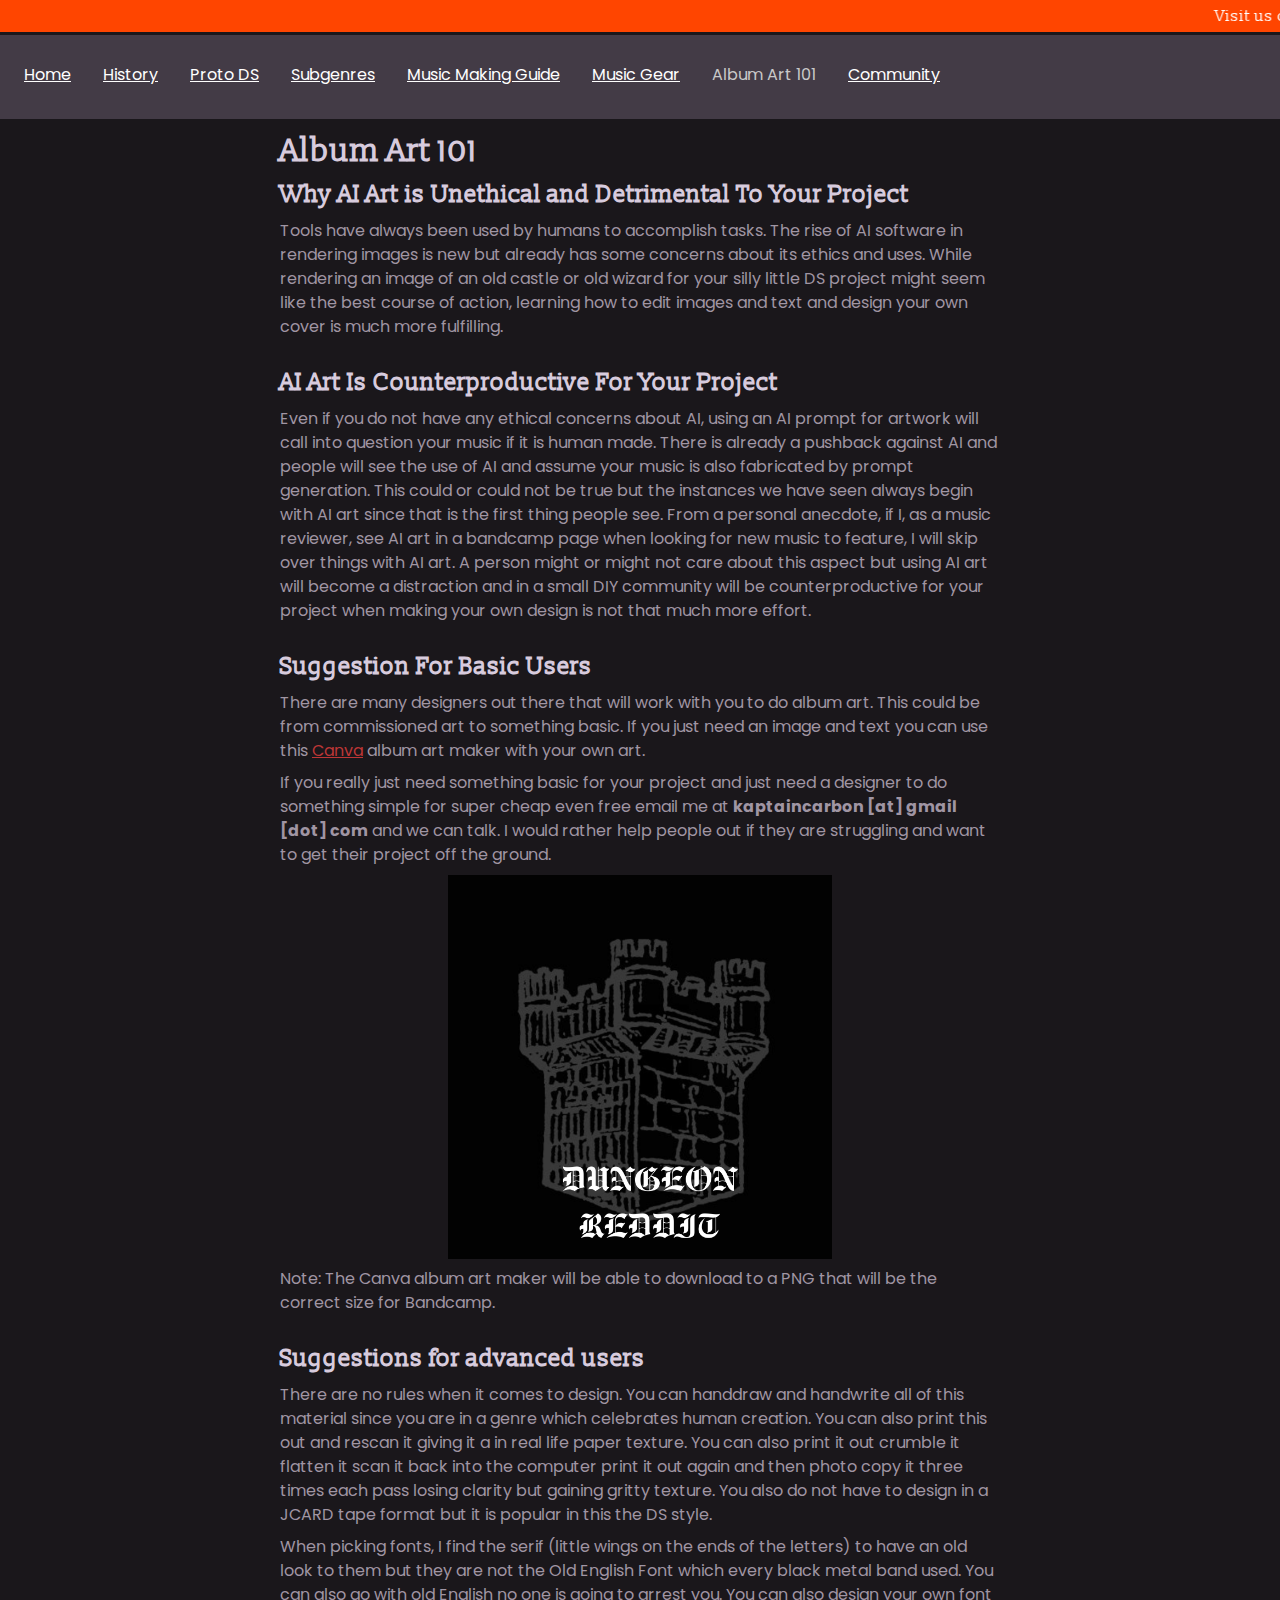
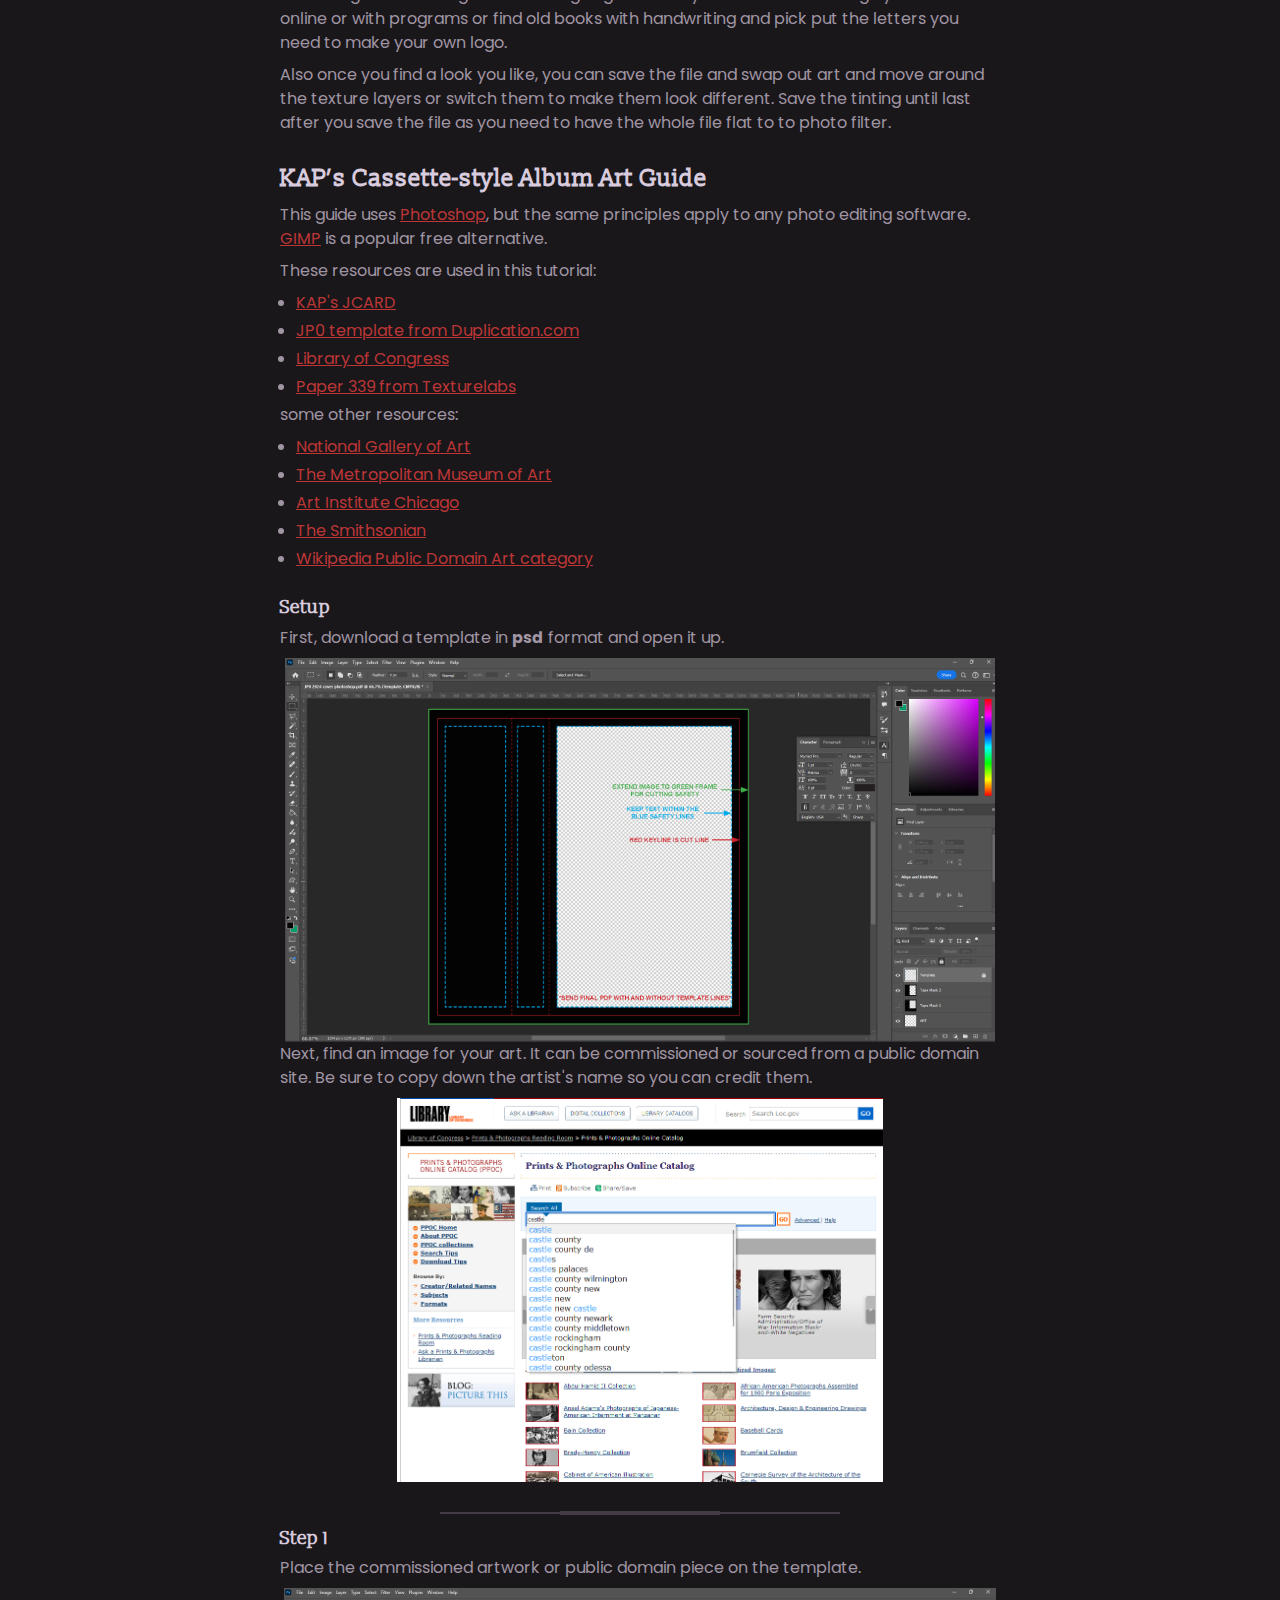
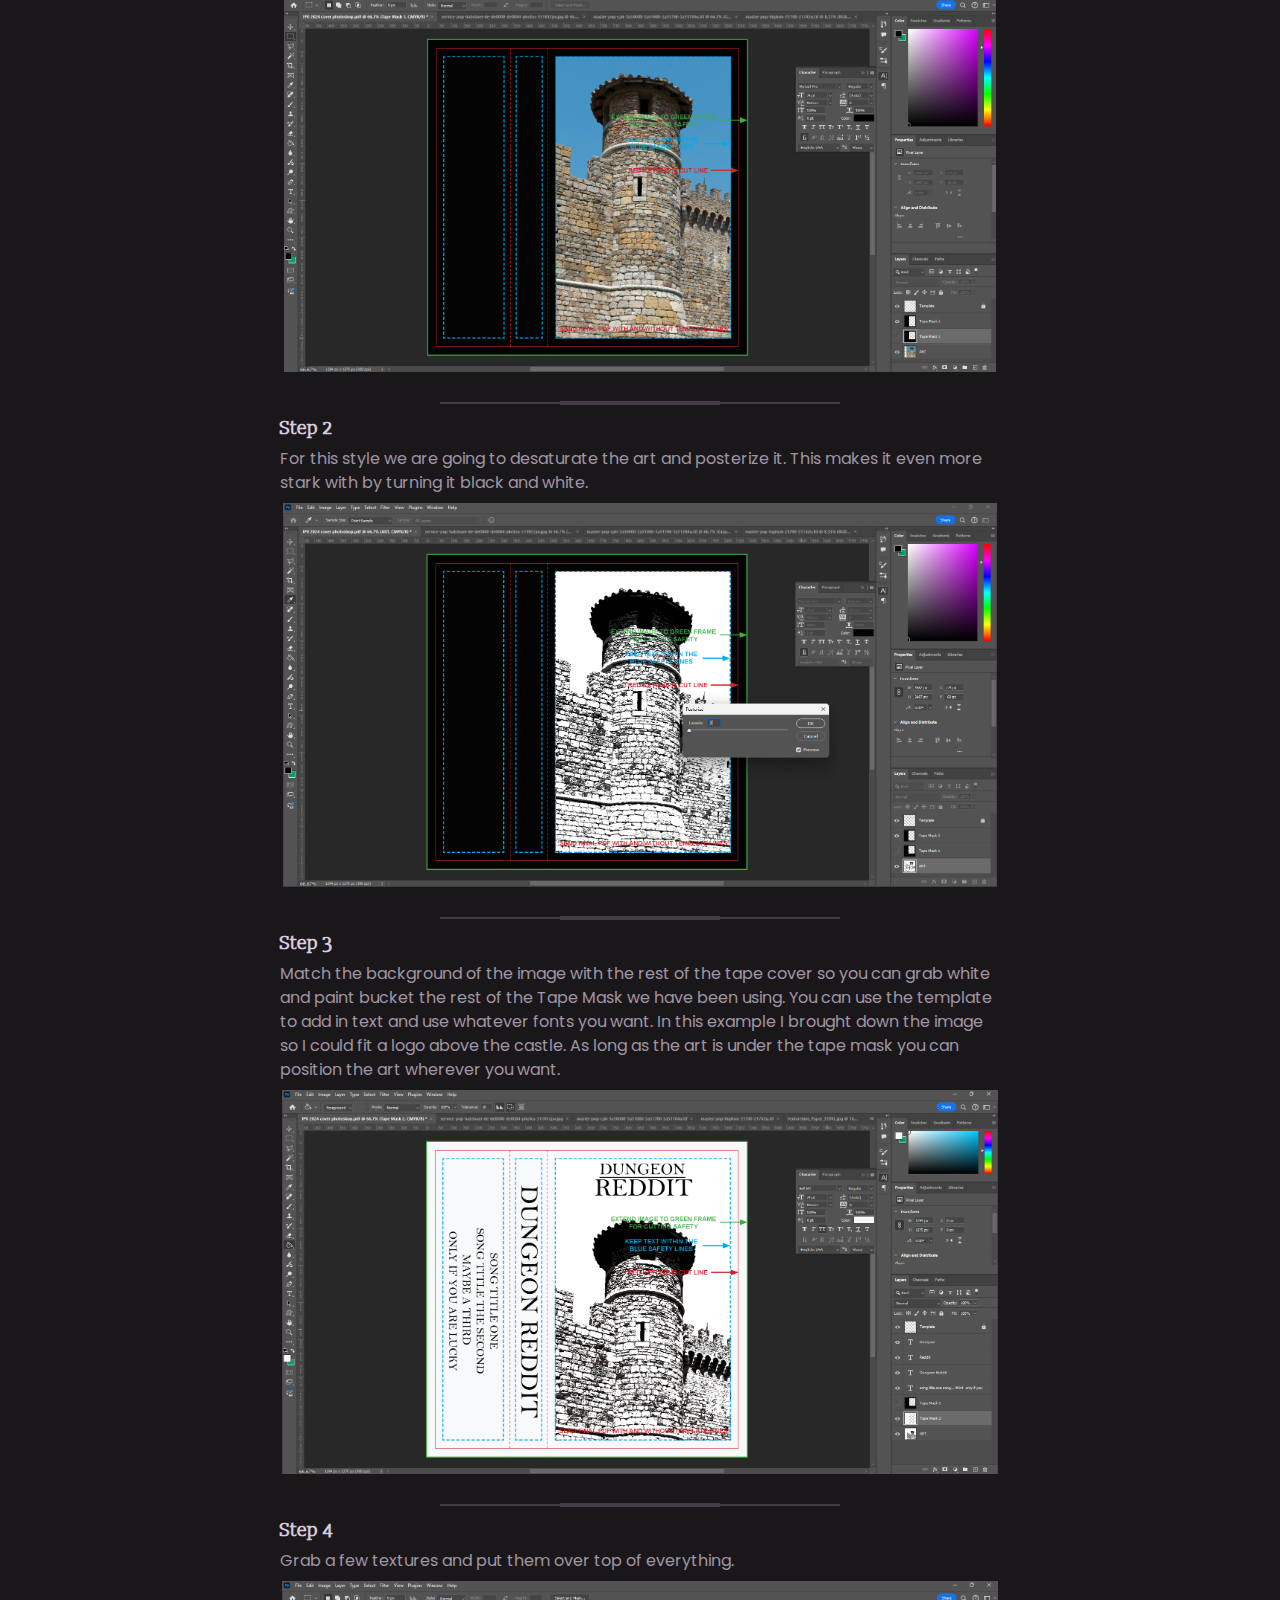
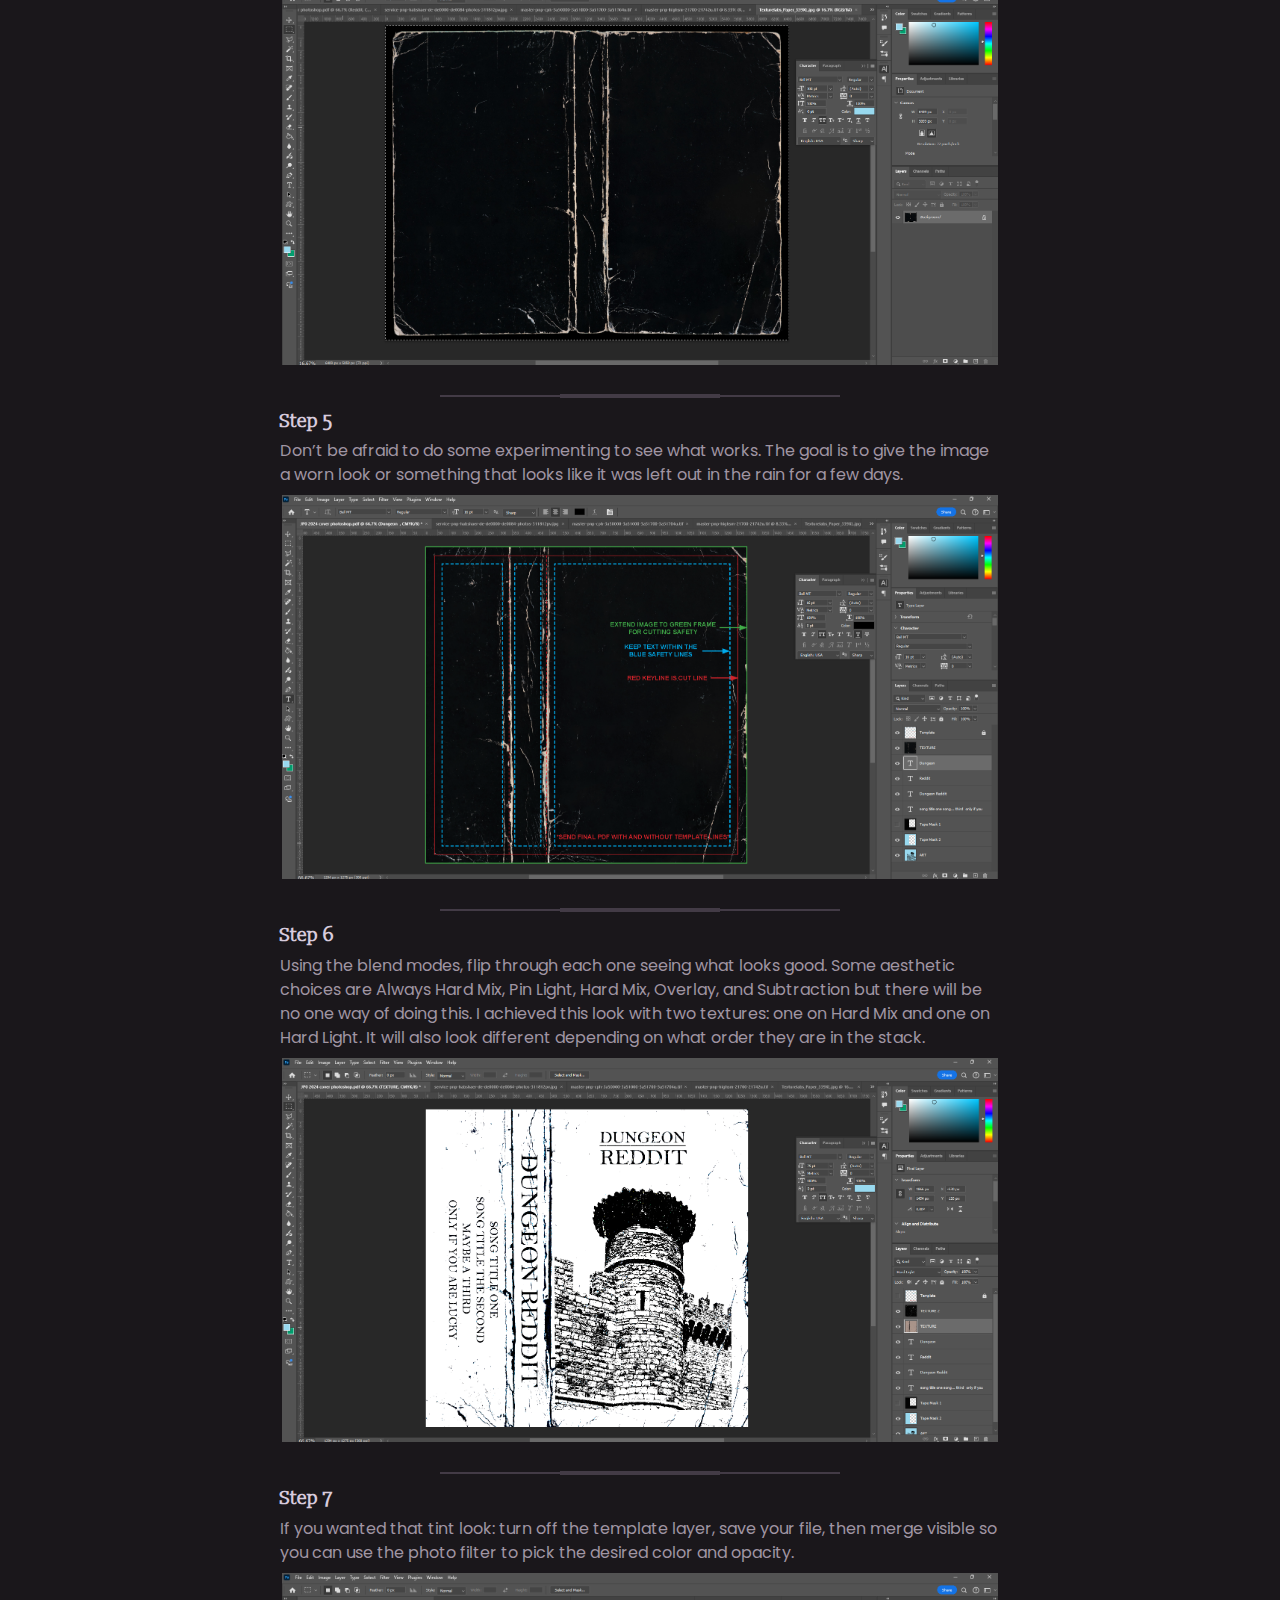
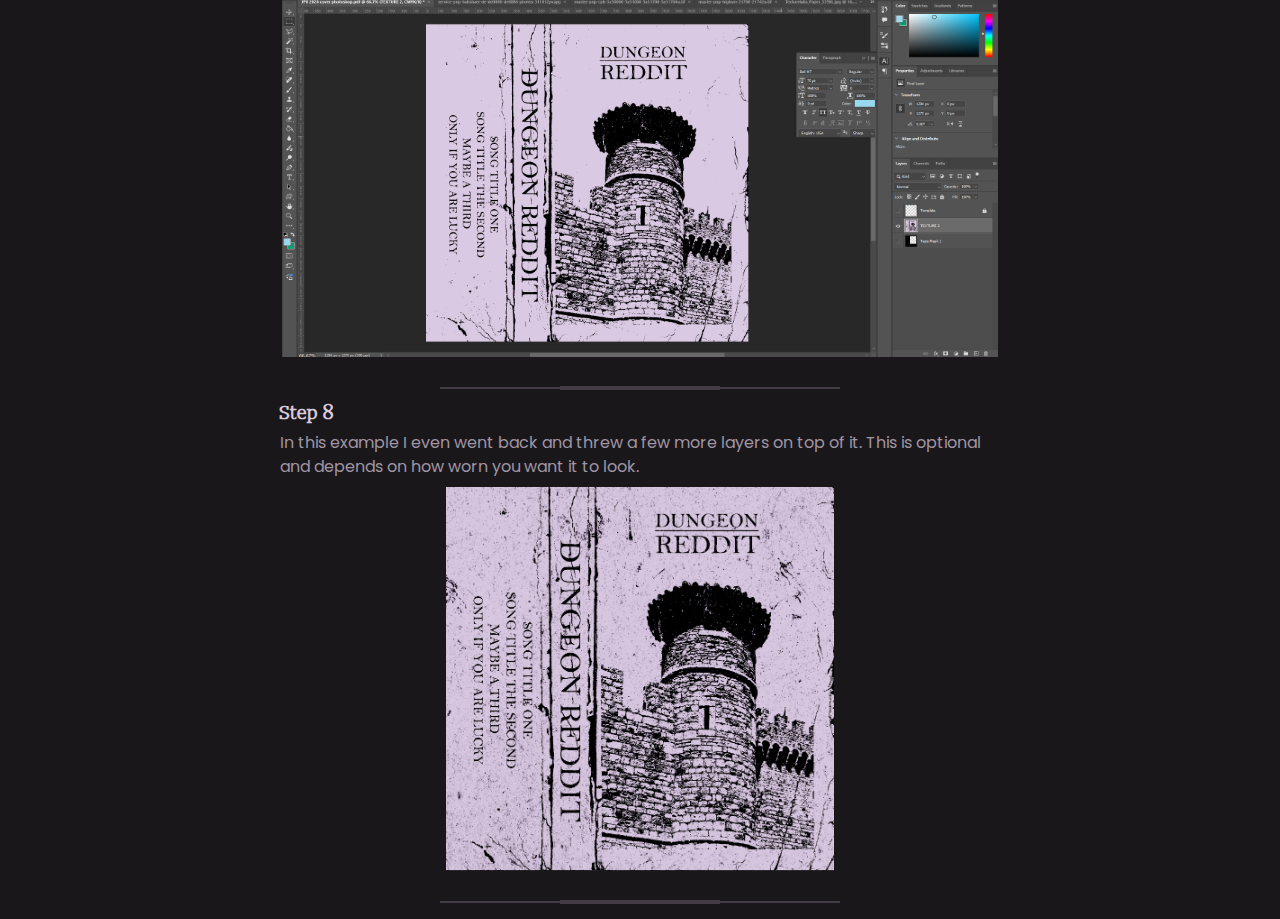
==== public/album-art-101.html @ 97b8faf1 "initial commit; first version of site" ====
<!DOCTYPE html>
<html>
  <head>
    <meta charset="UTF-8" />
    <meta name="viewport" content="width=device-width, initial-scale=1.0" />
    <meta
      name="description"
      content="Learn the basics of how to make a cassette-style Dungeon Synth album art using public domain art."
    />
    <link rel="preconnect" href="https://fonts.googleapis.com" />
    <link rel="preconnect" href="https://fonts.gstatic.com" crossorigin />
    <link
      href="https://fonts.googleapis.com/css2?family=Slabo+13px&family=Poppins&family=Fondamento&display=swap"
      rel="stylesheet"
    />
    <link rel="icon" type="image/x-icon" href="/images/favicon.ico" />
    <title>Dungeon Synth Album Art 101</title>
    <link href="styles.css" rel="stylesheet" type="text/css" media="all" />
  </head>
  <body>
    <marquee>
      Visit us on Reddit!
      <a
        href="https://www.reddit.com/r/DungeonSynth/"
        rel="noopener noreferrer"
        target="_blank"
        >/r/DungeonSynth</a
      >
    </marquee>

    <header class="nav-header">
      <button
        class="nav-toggle"
        aria-controls="navigation"
        aria-expanded="false"
        aria-label="toggle the navigation menu"
        onclick="toggleNavigation()"
      >
        <span></span>
      </button>
      <nav id="navigation" class="main-navigation">
        <ul>
          <li>
            <a href="/">Home</a>
          </li>
          <li>
            <a href="/history">History</a>
          </li>
          <li>
            <a href="/proto-ds">Proto DS</a>
          </li>
          <li>
            <a href="/subgenres">Subgenres</a>
          </li>
          <li>
            <a href="/music-making-guide">Music Making Guide</a>
          </li>
          <li>
            <a href="/album-art">Music Gear</a>
          </li>
          <li>
            <p class="current-page">Album Art 101</p>
          </li>
          <li>
            <a href="/community">Community</a>
          </li>
        </ul>
      </nav>
    </header>

    <main class="main-container">
      <h1>Album Art 101</h1>
      <section>
        <h2>Why AI Art is Unethical and Detrimental To Your Project</h2>
        <p>
          Tools have always been used by humans to accomplish tasks. The rise of
          AI software in rendering images is new but already has some concerns
          about its ethics and uses. While rendering an image of an old castle
          or old wizard for your silly little DS project might seem like the
          best course of action, learning how to edit images and text and design
          your own cover is much more fulfilling.
        </p>
      </section>

      <section>
        <h2>AI Art Is Counterproductive For Your Project</h2>
        <p>
          Even if you do not have any ethical concerns about AI, using an AI
          prompt for artwork will call into question your music if it is human
          made. There is already a pushback against AI and people will see the
          use of AI and assume your music is also fabricated by prompt
          generation. This could or could not be true but the instances we have
          seen always begin with AI art since that is the first thing people
          see. From a personal anecdote, if I, as a music reviewer, see AI art
          in a bandcamp page when looking for new music to feature, I will skip
          over things with AI art. A person might or might not care about this
          aspect but using AI art will become a distraction and in a small DIY
          community will be counterproductive for your project when making your
          own design is not that much more effort.
        </p>
      </section>

      <section>
        <h2>Suggestion For Basic Users</h2>
        <p>
          There are many designers out there that will work with you to do album
          art. This could be from commissioned art to something basic. If you
          just need an image and text you can use this
          <a
            href="https://www.canva.com/create/album-covers/"
            target="_blank"
            rel="noopener noreferrer"
            >Canva</a
          >
          album art maker with your own art.
        </p>
        <p>
          If you really just need something basic for your project and just need
          a designer to do something simple for super cheap even free email me
          at <strong>kaptaincarbon [at] gmail [dot] com</strong> and we can
          talk. I would rather help people out if they are struggling and want
          to get their project off the ground.
        </p>
        <img
          style="
            display: block;
            margin: 0 auto;
            max-height: 24rem;
            padding-bottom: 0.5rem;
          "
          src="images/art-101-logo.png"
          alt=""
        />
        <p>
          Note: The Canva album art maker will be able to download to a PNG that
          will be the correct size for Bandcamp.
        </p>
      </section>

      <section>
        <h2>Suggestions for advanced users</h2>
        <p>
          There are no rules when it comes to design. You can handdraw and
          handwrite all of this material since you are in a genre which
          celebrates human creation. You can also print this out and rescan it
          giving it a in real life paper texture. You can also print it out
          crumble it flatten it scan it back into the computer print it out
          again and then photo copy it three times each pass losing clarity but
          gaining gritty texture. You also do not have to design in a JCARD tape
          format but it is popular in this the DS style.
        </p>
        <p>
          When picking fonts, I find the serif (little wings on the ends of the
          letters) to have an old look to them but they are not the Old English
          Font which every black metal band used. You can also go with old
          English no one is going to arrest you. You can also design your own
          font online or with programs or find old books with handwriting and
          pick put the letters you need to make your own logo.
        </p>
        <p>
          Also once you find a look you like, you can save the file and swap out
          art and move around the texture layers or switch them to make them
          look different. Save the tinting until last after you save the file as
          you need to have the whole file flat to to photo filter.
        </p>
      </section>

      <article>
        <h2>KAP’s Cassette-style Album Art Guide</h2>
        <section>
          <p>
            This guide uses
            <a
              href="https://www.adobe.com/products/photoshop.html"
              target="_blank"
              rel="noopener noreferrer"
              >Photoshop</a
            >, but the same principles apply to any photo editing software.
            <a
              href="https://www.gimp.org/"
              target="_blank"
              rel="noopener noreferrer"
              >GIMP</a
            >
            is a popular free alternative.
          </p>
          <p>These resources are used in this tutorial:</p>
          <ul>
            <li>
              <a
                href="https://drive.google.com/file/d/1J6b8Qrk07cdvgF8u8-Ko6BMX8zDLZQbZ/view"
                target="_blank"
                rel="noopener noreferrer"
                >KAP's JCARD</a
              >
            </li>
            <li>
              <a
                href="https://www.duplication.com/printspecs/cassette-cover-templates.htm"
                target="_blank"
                rel="noopener noreferrer"
                >JP0 template from Duplication.com</a
              >
            </li>
            <li>
              <a
                href="https://www.loc.gov/pictures/"
                target="_blank"
                rel="noopener noreferrer"
                >Library of Congress</a
              >
            </li>
            <li>
              <a
                href="https://texturelabs.org/?ct=666"
                target="_blank"
                rel="noopener noreferrer"
                >Paper 339 from Texturelabs</a
              >
            </li>
          </ul>
          <p>some other resources:</p>
          <ul>
            <li>
              <a
                href="https://www.nga.gov/open-access-images.html"
                target="_blank"
                rel="noopener noreferrer"
                >National Gallery of Art</a
              >
            </li>
            <li>
              <a
                href="https://www.metmuseum.org/about-the-met/policies-and-documents/open-access"
                target="_blank"
                rel="noopener noreferrer"
                >The Metropolitan Museum of Art</a
              >
            </li>
            <li>
              <a
                href="https://www.artic.edu/open-access/open-access-images"
                target="_blank"
                rel="noopener noreferrer"
                >Art Institute Chicago</a
              >
            </li>
            <li>
              <a
                href="https://www.si.edu/openaccess"
                target="_blank"
                rel="noopener noreferrer"
                >The Smithsonian</a
              >
            </li>
            <li>
              <a
                href="https://en.wikipedia.org/wiki/Category:Public_domain_art"
                target="_blank"
                rel="noopener noreferrer"
                >Wikipedia Public Domain Art category</a
              >
            </li>
          </ul>
        </section>

        <section class="with-break with-img">
          <h3>Setup</h3>
          <p>
            First, download a template in <strong>psd</strong> format and open
            it up.
          </p>
          <img class="art-guide-img" src="images/art-101-1.png" alt="" />
          <p>
            Next, find an image for your art. It can be commissioned or sourced
            from a public domain site. Be sure to copy down the artist's name so
            you can credit them.
          </p>
          <img class="art-guide-img" src="images/art-101-2.png" alt="" />
        </section>

        <section class="with-break with-img">
          <h3>Step 1</h3>
          <p>
            Place the commissioned artwork or public domain piece on the
            template.
          </p>
          <img class="art-guide-img" src="images/art-101-3.png" alt="" />
        </section>

        <section class="with-break with-img">
          <h3>Step 2</h3>
          <p>
            For this style we are going to desaturate the art and posterize it.
            This makes it even more stark with by turning it black and white.
          </p>
          <img class="art-guide-img" src="images/art-101-4.png" alt="" />
        </section>

        <section class="with-break with-img">
          <h3>Step 3</h3>
          <p>
            Match the background of the image with the rest of the tape cover so
            you can grab white and paint bucket the rest of the Tape Mask we
            have been using. You can use the template to add in text and use
            whatever fonts you want. In this example I brought down the image so
            I could fit a logo above the castle. As long as the art is under the
            tape mask you can position the art wherever you want.
          </p>
          <img class="art-guide-img" src="images/art-101-9.png" alt="" />
        </section>

        <section class="with-break with-img">
          <h3>Step 4</h3>
          <p>Grab a few textures and put them over top of everything.</p>
          <img class="art-guide-img" src="images/art-101-5.png" alt="" />
        </section>

        <section class="with-break with-img">
          <h3>Step 5</h3>
          <p>
            Don’t be afraid to do some experimenting to see what works. The goal
            is to give the image a worn look or something that looks like it was
            left out in the rain for a few days.
          </p>
          <img class="art-guide-img" src="images/art-101-6.png" alt="" />
        </section>

        <section class="with-break with-img">
          <h3>Step 6</h3>
          <p>
            Using the blend modes, flip through each one seeing what looks good.
            Some aesthetic choices are Always Hard Mix, Pin Light, Hard Mix,
            Overlay, and Subtraction but there will be no one way of doing this.
            I achieved this look with two textures: one on Hard Mix and one on
            Hard Light. It will also look different depending on what order they
            are in the stack.
          </p>
          <img class="art-guide-img" src="images/art-101-7.png" alt="" />
        </section>

        <section class="with-break with-img">
          <h3>Step 7</h3>
          <p>
            If you wanted that tint look: turn off the template layer, save your
            file, then merge visible so you can use the photo filter to pick the
            desired color and opacity.
          </p>
          <img class="art-guide-img" src="images/art-101-8.png" alt="" />
        </section>

        <section class="with-break with-img">
          <h3>Step 8</h3>
          <p>
            In this example I even went back and threw a few more layers on top
            of it. This is optional and depends on how worn you want it to look.
          </p>
          <img class="art-guide-img" src="images/art-101-10.png" alt="" />
        </section>
      </article>
    </main>

    <script src="scripts.js"></script>
  </body>
</html>
---- public/styles.css ----
:root {
  --bg: #1a171b;
  --body-font: #a095a3;
  --heading-font: #d7cbdd;
  --light-gray: #c9c9c9;
  --link: #bd3636;
  --link-hover: #962929;
  --navigation: #433b46;
  --reddit: #ff4500;
  --white: #ffffff;
}

* {
  border: 0;
  color: var(--body-font);
  line-height: 1em;
  margin: 0;
  padding: 0;
}

html {
  font-size: 16px;
}

body {
  background-color: var(--bg);
}

h1,
h2,
h3,
h4,
h5,
h6,
marquee,
nav {
  color: var(--heading-font);
  font-family: 'Slabo 13px', serif;
}

h1 {
  padding-bottom: 1rem;
}

h2 {
  padding-bottom: 0.75rem;
}

h3 {
  padding-bottom: 0.5rem;

  cite {
    color: var(--heading-font);
  }
}

p,
a,
span,
div,
label,
button,
li {
  font-family: 'Poppins', sans-serif;
}

p,
span,
li {
  line-height: 1.5;
}

p {
  padding-bottom: 0.5rem;
}

a {
  color: var(--link);
  transition: 0.2s;

  &:hover {
    color: var(--link-hover);

    * {
      color: var(--link-hover);
    }
  }

  &:active {
    color: var(--link);

    * {
      color: var(--link);
    }
  }

  * {
    color: var(--link);
    transition: 0.2s;
  }
}

ol,
ul {
  padding-left: 1rem;
}

li {
  padding-bottom: 0.25rem;
}

button {
  align-items: center;
  background: none;
  border: none;
  display: flex;
  justify-content: center;
  cursor: pointer;
}

section {
  padding-bottom: 1.5rem;
}

marquee {
  background-color: var(--reddit);
  color: var(--white);
  padding: 0.5rem 0;

  a {
    color: var(--white);
  }
}

figure {
  display: flex;
  flex-direction: column;
  gap: 0.5rem;
}

img {
  max-width: 100%;
}

.main-container {
  margin: 0 auto;
  max-width: 45rem;
  padding: 0 1rem;
  padding-top: 1rem;
}

.center-everything {
  align-items: center;
  display: flex;
  flex-direction: column;
  justify-content: center;
  min-height: 100vh;
  text-align: center;
}

.section-list {
  padding-bottom: 0.75rem;
}

.flex-container {
  display: flex;
  flex-wrap: wrap;
  gap: 2rem;
  justify-content: center;
  padding: 2rem 0;
}

.numbered-list {
  padding-left: 1rem;
}

.music-img {
  height: 16rem;
}

.with-break {
  position: relative;

  &::before {
    background-color: var(--navigation);
    bottom: 1rem;
    content: '';
    height: 0.125rem;
    left: 50%;
    max-width: calc(100% - 2rem);
    position: absolute;
    transform: translateX(-50%);
    width: 25rem;
  }

  &::after {
    background-color: var(--navigation);
    bottom: 0.9375rem;
    content: '';
    height: 0.25rem;
    left: 50%;
    position: absolute;
    transform: translateX(-50%);
    width: 5rem;
  }
}

.with-img {
  padding-bottom: 3rem;

  img {
    display: block;
    margin: 0 auto;
    max-height: 24rem;
  }

  .full-page {
    background-color: #000000de;
    bottom: 0;
    height: 100vh;
    left: 0;
    max-height: none;
    max-width: none;
    object-fit: contain;
    position: fixed;
    right: 0;
    top: 0;
    width: 100vw;
    z-index: 1;
  }
}

.padded-iframe {
  padding-bottom: 0.5rem;
}

/* MAIN NAVIGATION */
.nav-header {
  background-color: var(--navigation);
  padding: 1rem;
  position: relative;

  .nav-toggle {
    height: 2rem;
    position: relative;
    width: 2rem;

    &::before {
      background-color: var(--white);
      content: '';
      height: 0.125rem;
      left: 0;
      position: absolute;
      top: 0.375rem;
      transition: transform 0.2s;
      width: 100%;
    }

    &::after {
      background-color: var(--white);
      bottom: 0.375rem;
      content: '';
      height: 0.125rem;
      position: absolute;
      right: 0;
      transition: transform 0.2s;
      width: 100%;
    }

    span {
      background-color: var(--white);
      height: 0.125rem;
      opacity: 1;
      transition: opacity 0.5s;
      width: 100%;
    }
  }

  .nav-toggle[aria-expanded='true'] {
    &::before {
      top: 0.9375rem;
      transform: rotate(45deg);
    }

    &::after {
      bottom: 0.9375rem;
      transform: rotate(-45deg);
    }

    span {
      opacity: 0;
      visibility: hidden;
      transition: 0s;
    }
  }

  .main-navigation {
    background-color: var(--navigation);
    left: 0;
    opacity: 0;
    position: absolute;
    top: 100%;
    transition: 0.2s;
    visibility: hidden;
  }

  .main-navigation--visible {
    opacity: 1;
    visibility: visible;
  }

  ul {
    display: flex;
    flex-direction: column;
    list-style: none;
    padding-left: 0;
  }

  li {
    align-items: center;
    display: flex;
  }

  a {
    padding: 1rem 0.5rem;
    color: var(--white);
    transition: 0.2s;
    width: 100%;

    &:hover {
      color: var(--light-gray);
    }
  }

  .current-page {
    color: var(--light-gray);
    padding: 0.5rem;
    width: 100%;
  }
}
/* END MAIN NAVIGATION */

@media (min-width: 768px) {
  .with-break {
    &::after {
      width: 10rem;
    }
  }

  /* MAIN NAVIGATION */
  .nav-header {
    .nav-toggle {
      pointer-events: none;
      position: absolute;
      visibility: hidden;
    }

    .main-navigation {
      background-color: none;
      left: auto;
      opacity: 1;
      position: relative;
      top: auto;
      visibility: visible;
    }

    ul {
      flex-direction: row;
      flex-wrap: wrap;
      gap: 1rem;
    }

    li {
      justify-content: center;
    }
  }
  /* END MAIN NAVIGATION */
}
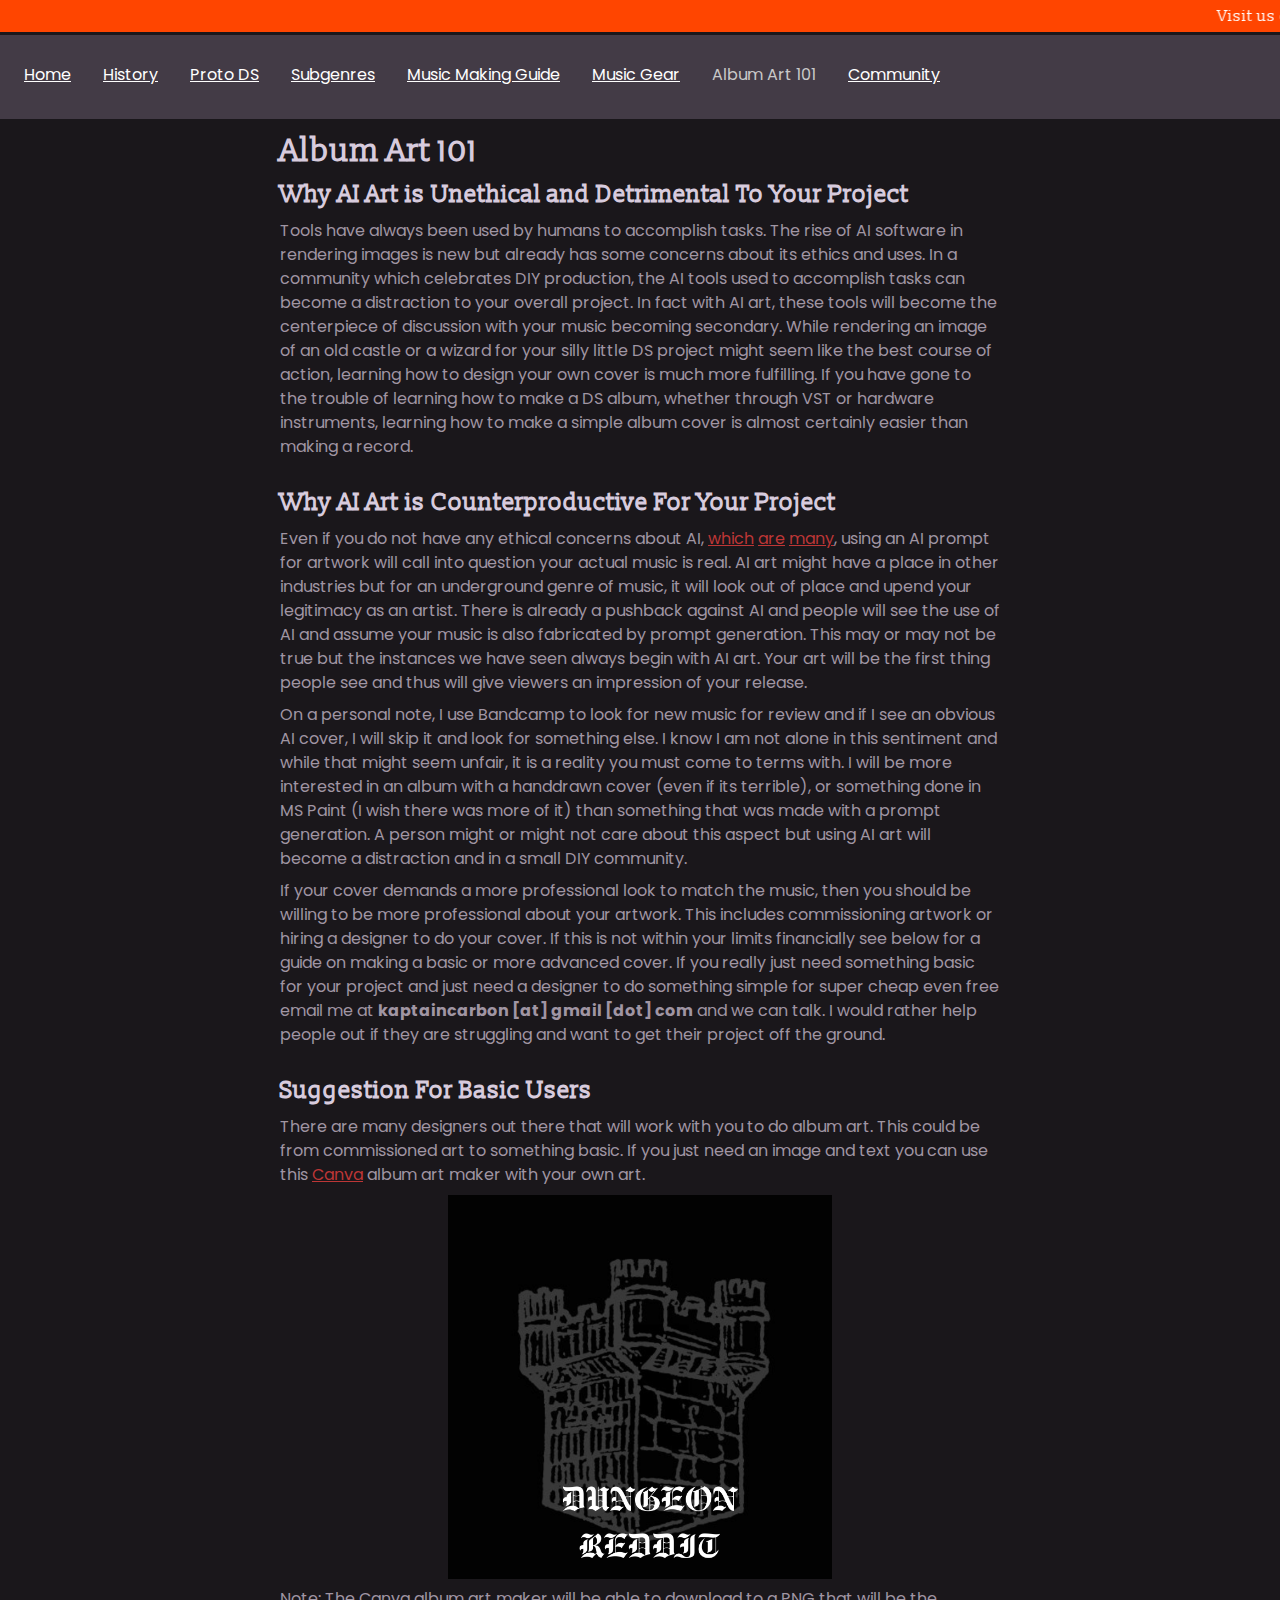
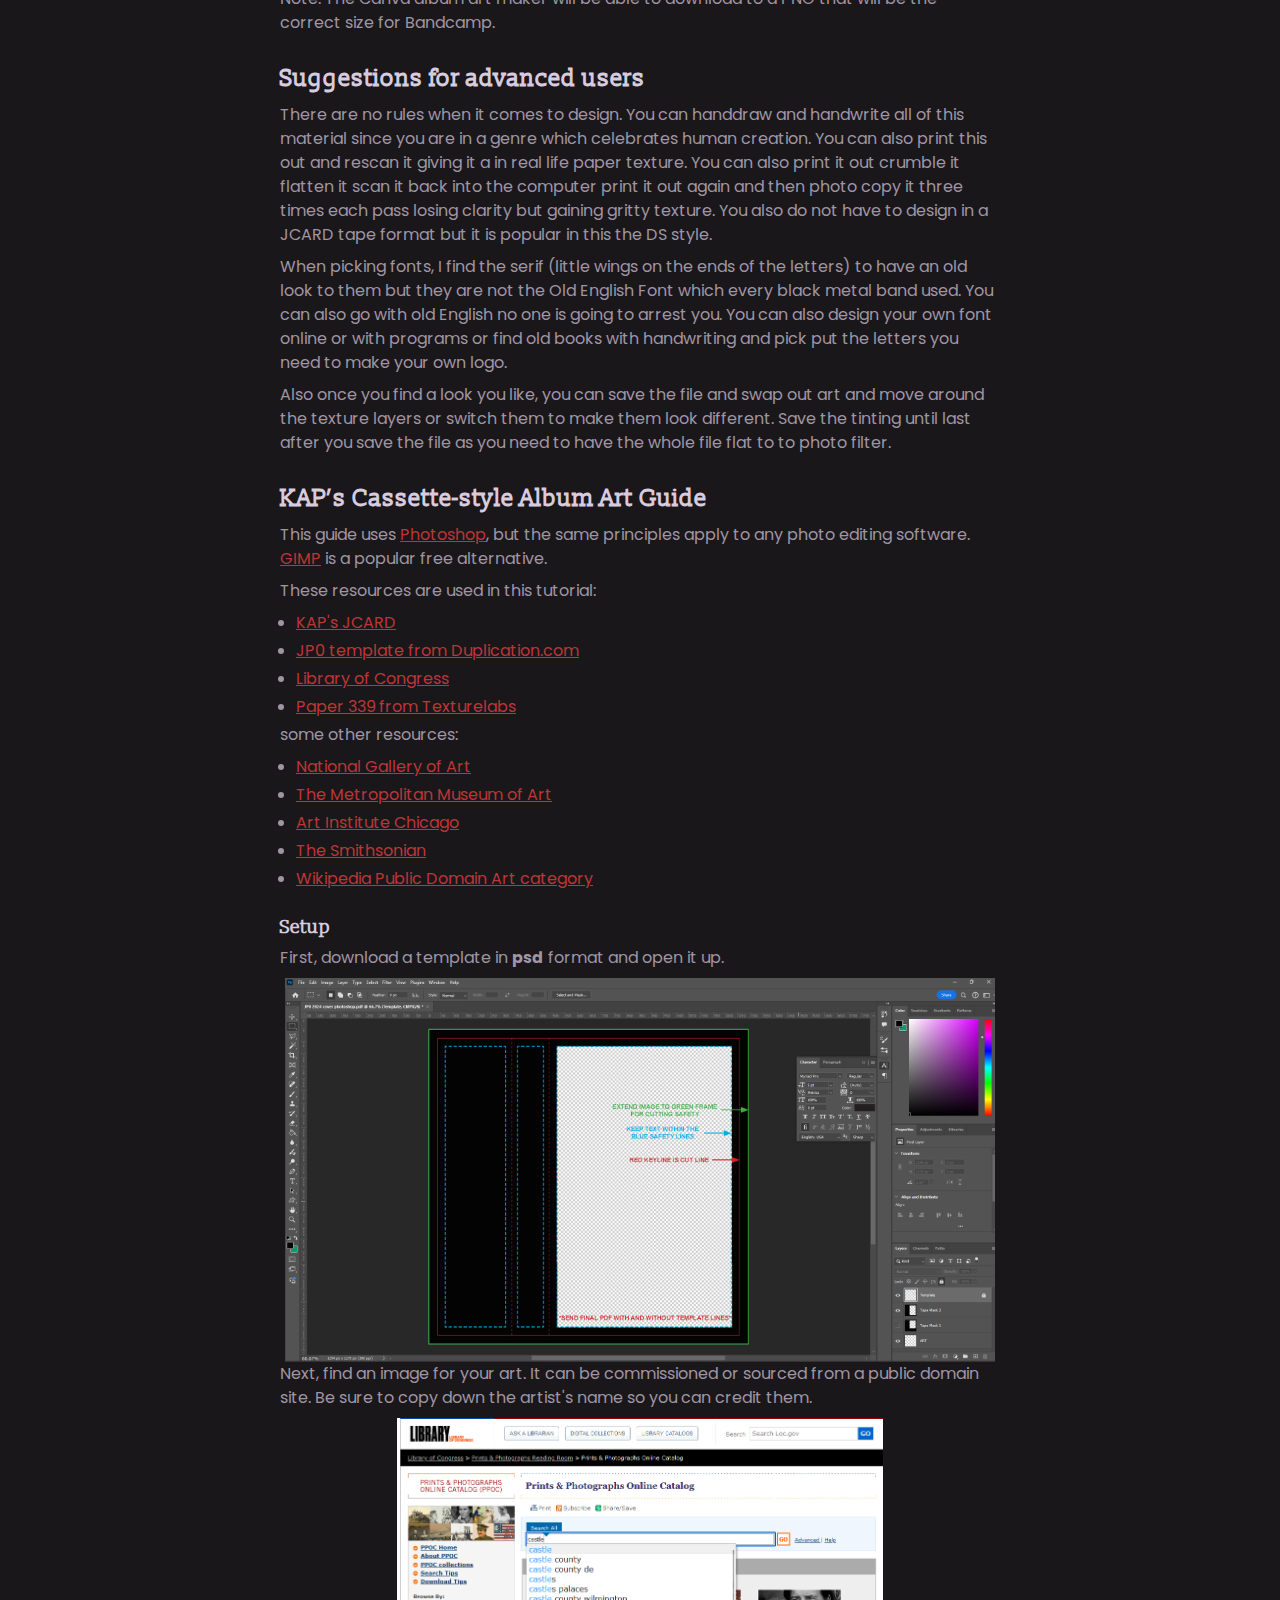
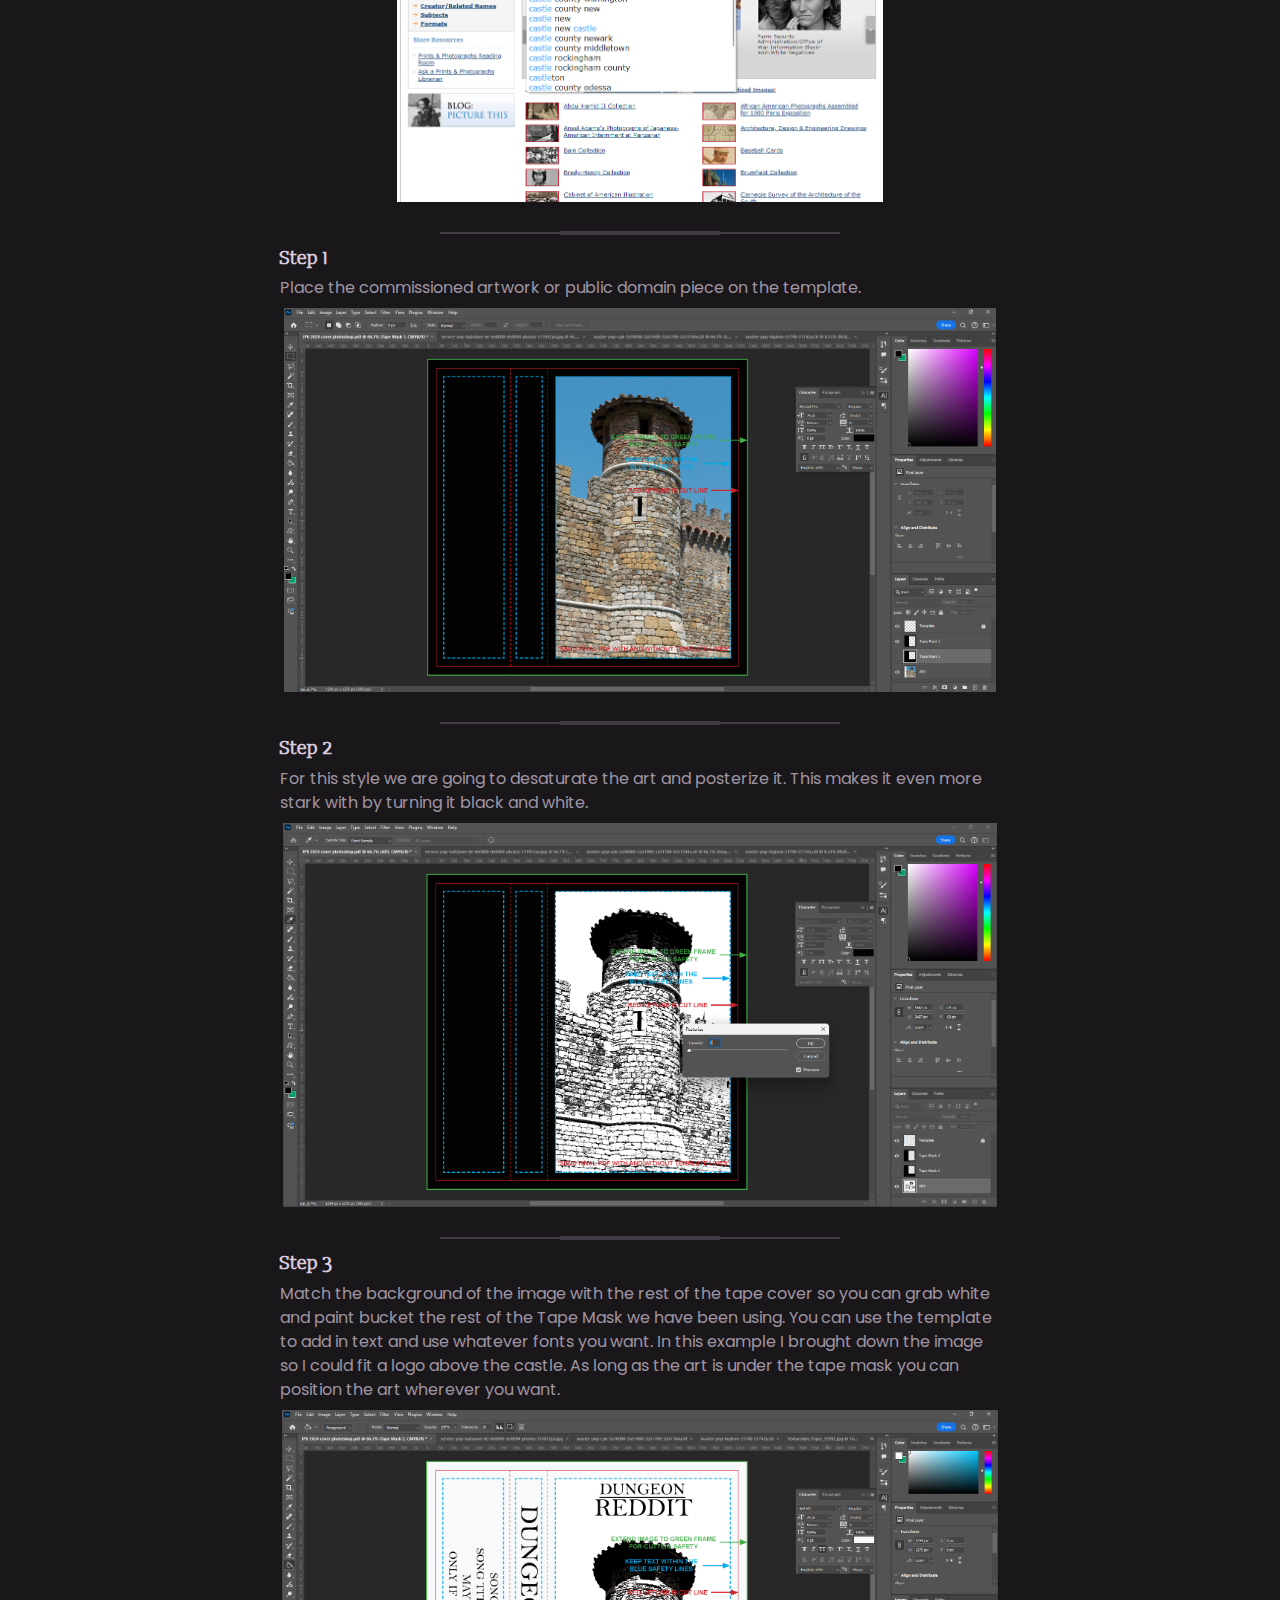
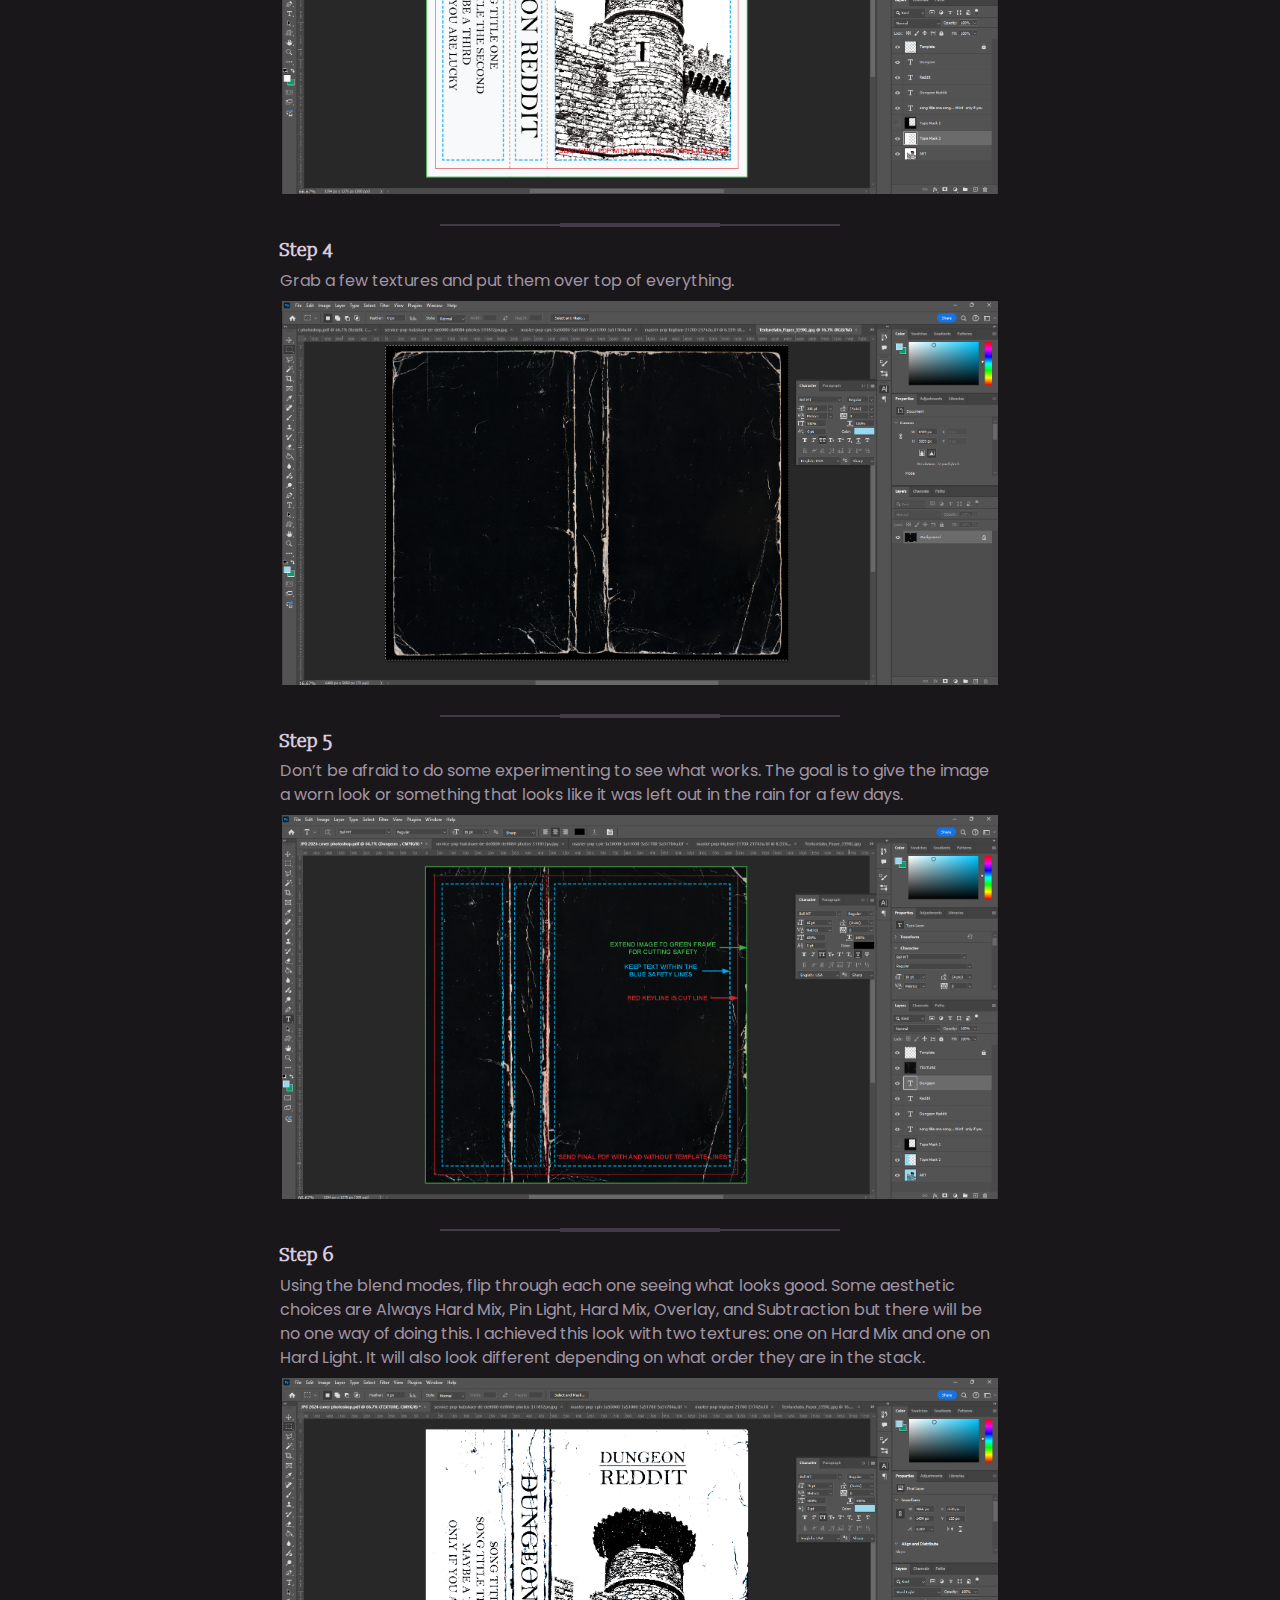
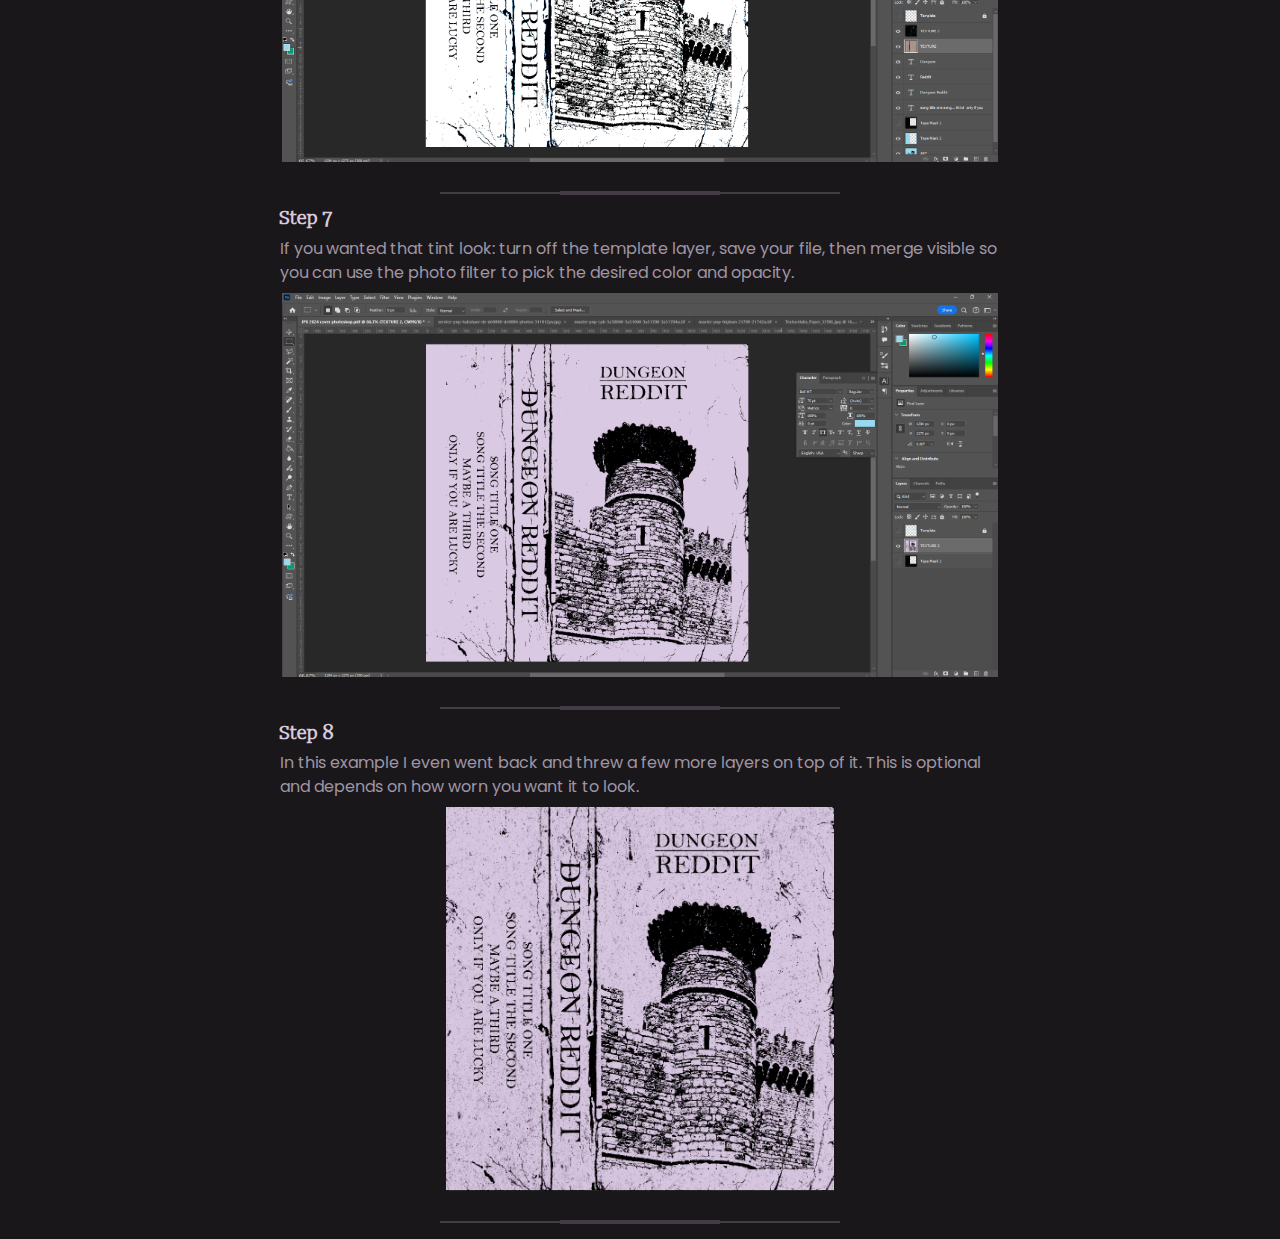
==== commit 4748ed41: "update copy" ====
--- a/public/album-art-101.html
+++ b/public/album-art-101.html
@@ -75,28 +75,72 @@
         <p>
           Tools have always been used by humans to accomplish tasks. The rise of
           AI software in rendering images is new but already has some concerns
-          about its ethics and uses. While rendering an image of an old castle
-          or old wizard for your silly little DS project might seem like the
-          best course of action, learning how to edit images and text and design
-          your own cover is much more fulfilling.
+          about its ethics and uses. In a community which celebrates DIY
+          production, the AI tools used to accomplish tasks can become a
+          distraction to your overall project. In fact with AI art, these tools
+          will become the centerpiece of discussion with your music becoming
+          secondary. While rendering an image of an old castle or a wizard for
+          your silly little DS project might seem like the best course of
+          action, learning how to design your own cover is much more fulfilling.
+          If you have gone to the trouble of learning how to make a DS album,
+          whether through VST or hardware instruments, learning how to make a
+          simple album cover is almost certainly easier than making a record.
         </p>
       </section>
 
       <section>
-        <h2>AI Art Is Counterproductive For Your Project</h2>
-        <p>
-          Even if you do not have any ethical concerns about AI, using an AI
-          prompt for artwork will call into question your music if it is human
-          made. There is already a pushback against AI and people will see the
-          use of AI and assume your music is also fabricated by prompt
-          generation. This could or could not be true but the instances we have
-          seen always begin with AI art since that is the first thing people
-          see. From a personal anecdote, if I, as a music reviewer, see AI art
-          in a bandcamp page when looking for new music to feature, I will skip
-          over things with AI art. A person might or might not care about this
-          aspect but using AI art will become a distraction and in a small DIY
-          community will be counterproductive for your project when making your
-          own design is not that much more effort.
+        <h2>Why AI Art is Counterproductive For Your Project</h2>
+        <p>
+          Even if you do not have any ethical concerns about AI,
+          <a
+            href="https://www.wired.com/story/ai-energy-demands-water-impact-internet-hyper-consumption-era/"
+            target="_blank"
+            rel="noopener noreferrer"
+            >which</a
+          >
+          <a
+            href="https://www.computer.org/publications/tech-news/trends/artists-mad-at-ai"
+            target="_blank"
+            rel="noopener noreferrer"
+            >are</a
+          >
+          <a
+            href="https://issues.org/generative-ai-copyright-law-crawford-schultz/"
+            target="_blank"
+            rel="noopener noreferrer"
+            >many</a
+          >, using an AI prompt for artwork will call into question your actual
+          music is real. AI art might have a place in other industries but for
+          an underground genre of music, it will look out of place and upend
+          your legitimacy as an artist. There is already a pushback against AI
+          and people will see the use of AI and assume your music is also
+          fabricated by prompt generation. This may or may not be true but the
+          instances we have seen always begin with AI art. Your art will be the
+          first thing people see and thus will give viewers an impression of
+          your release.
+        </p>
+        <p>
+          On a personal note, I use Bandcamp to look for new music for review
+          and if I see an obvious AI cover, I will skip it and look for
+          something else. I know I am not alone in this sentiment and while that
+          might seem unfair, it is a reality you must come to terms with. I will
+          be more interested in an album with a handdrawn cover (even if its
+          terrible), or something done in MS Paint (I wish there was more of it)
+          than something that was made with a prompt generation. A person might
+          or might not care about this aspect but using AI art will become a
+          distraction and in a small DIY community.
+        </p>
+        <p>
+          If your cover demands a more professional look to match the music,
+          then you should be willing to be more professional about your artwork.
+          This includes commissioning artwork or hiring a designer to do your
+          cover. If this is not within your limits financially see below for a
+          guide on making a basic or more advanced cover. If you really just
+          need something basic for your project and just need a designer to do
+          something simple for super cheap even free email me at
+          <strong>kaptaincarbon [at] gmail [dot] com</strong> and we can talk. I
+          would rather help people out if they are struggling and want to get
+          their project off the ground.
         </p>
       </section>
 
@@ -113,13 +157,6 @@
             >Canva</a
           >
           album art maker with your own art.
-        </p>
-        <p>
-          If you really just need something basic for your project and just need
-          a designer to do something simple for super cheap even free email me
-          at <strong>kaptaincarbon [at] gmail [dot] com</strong> and we can
-          talk. I would rather help people out if they are struggling and want
-          to get their project off the ground.
         </p>
         <img
           style="
